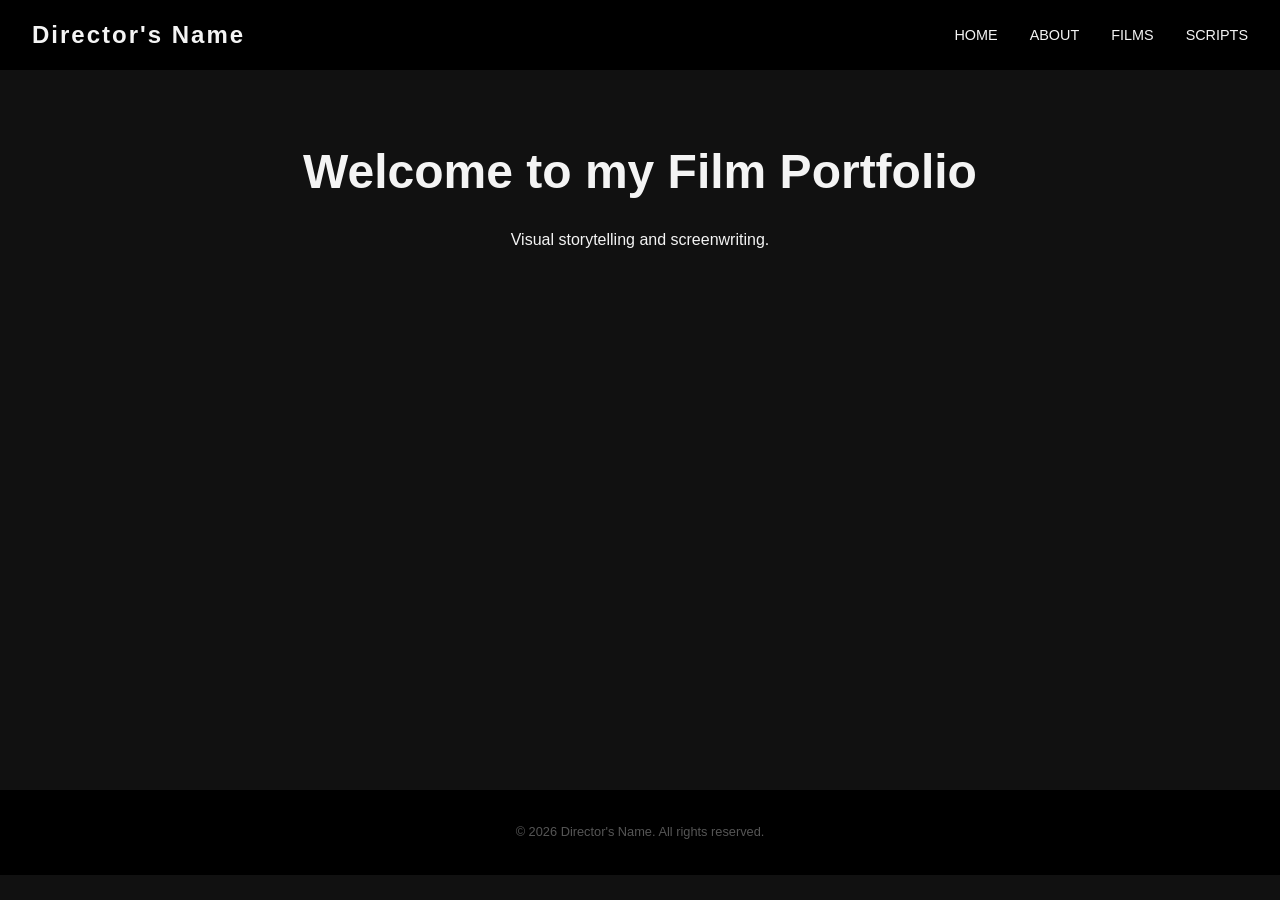
==== index.html @ 951afb04 "Files" ====
<!DOCTYPE html>
<html lang="en">
<head>
    <meta charset="UTF-8">
    <meta name="viewport" content="width=device-width, initial-scale=1.0">
    <title>My Film Portfolio</title>
    <link rel="stylesheet" href="css/style.css">
</head>
<body>

    <header>
        <nav>
            <div class="logo">Director's Name</div>
            <ul class="nav-links">
                <li><a href="index.html">Home</a></li>
                <li><a href="about.html">About</a></li>
                <li><a href="films.html">Films</a></li>
                <li><a href="scripts.html">Scripts</a></li>
            </ul>
        </nav>
    </header>

    <main>
        <section class="hero">
            <h1>Welcome to my Film Portfolio</h1>
            <p>Visual storytelling and screenwriting.</p>
        </section>
    </main>

    <footer>
        <p>&copy; 2026 Director's Name. All rights reserved.</p>
    </footer>

</body>
</html>
---- css/style.css ----
/* Reset default browser margins */
* {
    margin: 0;
    padding: 0;
    box-sizing: border-box;
}

body {
    font-family: 'Helvetica Neue', Arial, sans-serif;
    background-color: #111; /* Cinematic dark background */
    color: #f4f4f4;
    line-height: 1.6;
}

/* Navigation Styling */
header {
    background-color: #000;
    padding: 1rem 2rem;
}

nav {
    display: flex;
    justify-content: space-between;
    align-items: center;
}

.logo {
    font-size: 1.5rem;
    font-weight: bold;
    letter-spacing: 2px;
}

.nav-links {
    list-style: none;
    display: flex;
    gap: 2rem;
}

.nav-links a {
    color: #f4f4f4;
    text-decoration: none;
    text-transform: uppercase;
    font-size: 0.9rem;
    transition: color 0.3s ease;
}

.nav-links a:hover {
    color: #888; /* Subtle hover effect */
}

/* Main Content Area */
main {
    min-height: 80vh;
    padding: 4rem 2rem;
    display: flex;
    flex-direction: column;
    align-items: center;
    text-align: center;
}

.hero h1 {
    font-size: 3rem;
    margin-bottom: 1rem;
}

/* Footer Styling */
footer {
    text-align: center;
    padding: 2rem;
    background-color: #000;
    font-size: 0.8rem;
    color: #555;
}
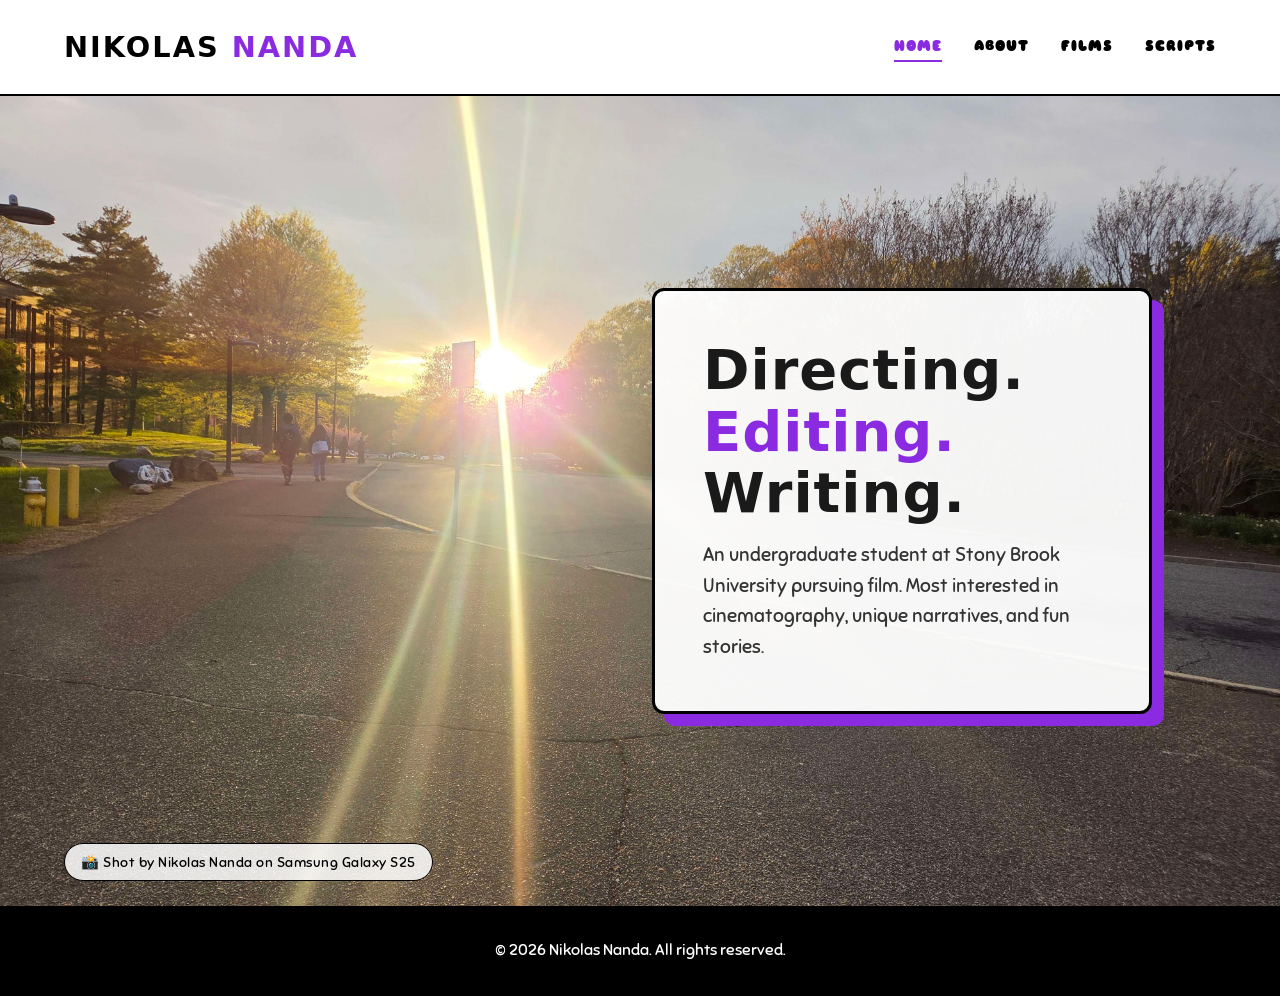
==== commit 00e62c27: "Site" ====
--- a/index.html
+++ b/index.html
@@ -3,16 +3,16 @@
 <head>
     <meta charset="UTF-8">
     <meta name="viewport" content="width=device-width, initial-scale=1.0">
-    <title>My Film Portfolio</title>
+    <title>Nikolas Nanda | Home</title>
     <link rel="stylesheet" href="css/style.css">
 </head>
 <body>
 
     <header>
         <nav>
-            <div class="logo">Director's Name</div>
+            <div class="logo">Nikolas <span>Nanda</span></div>
             <ul class="nav-links">
-                <li><a href="index.html">Home</a></li>
+                <li><a href="index.html" class="active">Home</a></li>
                 <li><a href="about.html">About</a></li>
                 <li><a href="films.html">Films</a></li>
                 <li><a href="scripts.html">Scripts</a></li>
@@ -20,16 +20,27 @@
         </nav>
     </header>
 
-    <main>
-        <section class="hero">
-            <h1>Welcome to my Film Portfolio</h1>
-            <p>Visual storytelling and screenwriting.</p>
-        </section>
-    </main>
+    <section class="home-hero-container">
+        
+        <div class="home-image-bg">
+            <img src="images/sunset.jpg" alt="Sunset">
+        </div>
+
+        <div class="home-text-card reveal">
+            <h1>Directing. <span>Editing.</span> Writing.</h1>
+            <p>An undergraduate student at Stony Brook University pursuing film. Most interested in cinematography, unique narratives, and fun stories.</p>
+        </div>
+
+        <div class="photo-credit">
+        📸 Shot by Nikolas Nanda on Samsung Galaxy S25
+        </div>
+
+    </section>
 
     <footer>
-        <p>&copy; 2026 Director's Name. All rights reserved.</p>
+        <p>&copy; 2026 Nikolas Nanda. All rights reserved.</p>
     </footer>
 
+    <script src="js/main.js"></script>
 </body>
 </html>
--- a/css/style.css
+++ b/css/style.css
@@ -1,4 +1,16 @@
-/* Reset default browser margins */
+@import url('https://fonts.googleapis.com/css2?family=Chewy&family=Sniglet:wght@400;800&display=swap');
+
+:root {
+    --bg-color: #ffffff;
+    --text-color: #1a1a1a; 
+    --accent-purple: #8a2be2;
+    --accent-black: #000000;
+    --gray-light: #f4f4f4;
+    
+    --font-heading: 'Chewy', system-ui, sans-serif;
+    --font-body: 'Sniglet', system-ui, sans-serif;
+}
+
 * {
     margin: 0;
     padding: 0;
@@ -6,16 +18,22 @@
 }
 
 body {
-    font-family: 'Helvetica Neue', Arial, sans-serif;
-    background-color: #111; /* Cinematic dark background */
-    color: #f4f4f4;
+    font-family: var(--font-body);
+    font-weight: 400;
+    background-color: var(--bg-color);
+    color: var(--text-color);
     line-height: 1.6;
 }
 
-/* Navigation Styling */
+h1, h2, h3, h4, .logo {
+    font-family: var(--font-heading);
+    letter-spacing: 1px;
+}
+
 header {
-    background-color: #000;
-    padding: 1rem 2rem;
+    background-color: var(--bg-color);
+    padding: 1.5rem 5%;
+    border-bottom: 2px solid var(--accent-black);
 }
 
 nav {
@@ -25,9 +43,15 @@
 }
 
 .logo {
-    font-size: 1.5rem;
+    font-size: 1.8rem;
     font-weight: bold;
+    color: var(--accent-black);
+    text-transform: uppercase;
     letter-spacing: 2px;
+}
+
+.logo span {
+    color: var(--accent-purple);
 }
 
 .nav-links {
@@ -37,37 +61,434 @@
 }
 
 .nav-links a {
-    color: #f4f4f4;
+    color: var(--accent-black);
     text-decoration: none;
+    font-weight: 800;
     text-transform: uppercase;
     font-size: 0.9rem;
+    letter-spacing: 1px;
     transition: color 0.3s ease;
-}
-
-.nav-links a:hover {
-    color: #888; /* Subtle hover effect */
-}
-
-/* Main Content Area */
+    padding-bottom: 5px;
+}
+
+.nav-links a:hover, .nav-links a.active {
+    color: var(--accent-purple);
+    border-bottom: 2px solid var(--accent-purple);
+}
+
 main {
     min-height: 80vh;
-    padding: 4rem 2rem;
-    display: flex;
-    flex-direction: column;
+    padding: 4rem 5%;
+    max-width: 1200px;
+    margin: 0 auto;
+}
+
+.home-hero-container {
+    position: relative;
+    width: 100%;
+    min-height: calc(100vh - 90px); 
+    display: flex;
     align-items: center;
+    justify-content: flex-end;
+    padding: 0 10%;
+    overflow: hidden;
+}
+
+.home-image-bg {
+    position: absolute;
+    top: 0;
+    left: 0;
+    width: 100%;
+    height: 100%;
+    z-index: 1;
+}
+
+.home-image-bg img {
+    width: 100%;
+    height: 100%;
+    object-fit: cover;
+}
+
+.home-image-bg::after {
+    content: '';
+    position: absolute;
+    top: 0;
+    left: 0;
+    width: 100%;
+    height: 100%;
+    background: none;
+    z-index: 2;
+}
+
+.home-text-card {
+    position: relative;
+    z-index: 3;
+    max-width: 500px;
+    background-color: rgba(255, 255, 255, 0.95);
+    padding: 3rem;
+    border-radius: 12px;
+    border: 3px solid var(--accent-black);
+    box-shadow: 12px 12px 0px var(--accent-purple); 
+}
+
+.home-text-card h1 {
+    font-size: 3.5rem;
+    margin-bottom: 1rem;
+    line-height: 1.1;
+}
+
+.home-text-card h1 span {
+    color: var(--accent-purple);
+}
+
+.home-text-card p {
+    font-size: 1.2rem;
+    color: #333;
+}
+
+@media (max-width: 768px) {
+    .home-hero-container {
+        padding: 2rem;
+        justify-content: center;
+    }
+    .home-text-card {
+        padding: 2rem;
+        text-align: center;
+    }
+    .home-text-card h1 {
+        font-size: 2.5rem;
+    }
+}
+.section-title {
+    font-size: 2.5rem;
+    margin-bottom: 3rem;
     text-align: center;
-}
-
-.hero h1 {
-    font-size: 3rem;
-    margin-bottom: 1rem;
-}
-
-/* Footer Styling */
+    text-transform: uppercase;
+    letter-spacing: 2px;
+    border-bottom: 4px solid var(--accent-purple);
+    display: inline-block;
+}
+
+.grid-container {
+    display: grid;
+    grid-template-columns: repeat(auto-fit, minmax(350px, 1fr));
+    gap: 3rem;
+}
+
+.grid-item {
+    background-color: var(--gray-light);
+    padding: 1rem;
+    border-radius: 8px;
+    border: 1px solid #ddd;
+    transition: transform 0.3s ease, box-shadow 0.3s ease;
+}
+
+.grid-item:hover {
+    transform: translateY(-5px);
+    box-shadow: 0 10px 20px rgba(138, 43, 226, 0.2);
+}
+
+.grid-item h3 {
+    margin-top: 1rem;
+    font-size: 1.5rem;
+}
+
+.grid-item p {
+    color: #666;
+    font-size: 0.95rem;
+    margin-top: 0.5rem;
+}
+
+.video-wrapper {
+    position: relative;
+    padding-bottom: 56.25%;
+    height: 0;
+    overflow: hidden;
+    border-radius: 4px;
+}
+
+.video-wrapper iframe {
+    position: absolute;
+    top: 0;
+    left: 0;
+    width: 100%;
+    height: 100%;
+    border: none;
+}
+
+.pdf-wrapper {
+    height: 500px;
+    width: 100%;
+    border-radius: 4px;
+    overflow: hidden;
+    border: 2px solid var(--accent-black);
+}
+
+.pdf-wrapper iframe {
+    width: 100%;
+    height: 100%;
+    border: none;
+}
+
 footer {
+    background-color: var(--accent-black);
+    color: var(--bg-color);
     text-align: center;
     padding: 2rem;
+    margin-top: auto;
+}
+
+.reveal {
+    opacity: 0;
+    transform: translateY(30px);
+    transition: opacity 0.8s ease, transform 0.8s ease;
+}
+
+.reveal.visible {
+    opacity: 1;
+    transform: translateY(0);
+}
+
+.video-thumbnail-container {
+    position: relative;
+    width: 100%;
+    padding-bottom: 56.25%;
     background-color: #000;
-    font-size: 0.8rem;
-    color: #555;
+    cursor: pointer;
+    overflow: hidden;
+    border-radius: 4px;
+}
+
+.thumbnail-img {
+    position: absolute;
+    width: 100%;
+    height: 100%;
+    object-fit: cover;
+    opacity: 0.85;
+    transition: transform 0.5s ease, opacity 0.3s ease;
+}
+
+.video-thumbnail-container:hover .thumbnail-img {
+    transform: scale(1.04);
+    opacity: 1;
+}
+
+.play-button {
+    position: absolute;
+    top: 50%;
+    left: 50%;
+    transform: translate(-50%, -50%);
+    width: 65px;
+    height: 65px;
+    background-color: rgba(0, 0, 0, 0.75);
+    border: 2px solid var(--bg-color);
+    border-radius: 50%;
+    display: flex;
+    align-items: center;
+    justify-content: center;
+    transition: background-color 0.3s ease, border-color 0.3s ease, transform 0.2s ease;
+}
+
+.play-button svg {
+    width: 28px;
+    height: 28px;
+    fill: var(--bg-color);
+    margin-left: 4px;
+}
+
+.video-thumbnail-container:hover .play-button {
+    background-color: var(--accent-purple);
+    border-color: var(--accent-purple);
+    transform: translate(-50%, -50%) scale(1.1);
+}
+
+.lightbox {
+    display: none; 
+    position: fixed;
+    top: 0;
+    left: 0;
+    width: 100%;
+    height: 100%;
+    background-color: rgba(0, 0, 0, 0.95);
+    z-index: 9999;
+    justify-content: center;
+    align-items: center;
+}
+
+.lightbox-content {
+    width: 90%;
+    max-width: 1000px;
+}
+
+.close-lightbox {
+    position: absolute;
+    top: 30px;
+    right: 40px;
+    color: #ffffff;
+    font-size: 45px;
+    font-weight: 300;
+    cursor: pointer;
+    transition: color 0.3s ease;
+    user-select: none;
+}
+
+.close-lightbox:hover {
+    color: var(--accent-purple);
+}
+
+.about-container {
+    display: flex;
+    gap: 5rem;
+    align-items: flex-start;
+    flex-wrap: wrap;
+}
+
+.about-image {
+    flex: 1;
+    min-width: 300px;
+}
+
+.about-image img {
+    width: 100%;
+    height: auto;
+    border-radius: 4px;
+    border: 3px solid var(--accent-black);
+    box-shadow: 10px 10px 0px var(--accent-purple);
+}
+
+.about-text {
+    flex: 1.5;
+    min-width: 350px;
+}
+
+.about-title {
+    font-size: 3rem;
+    text-transform: uppercase;
+    margin-bottom: 1.5rem;
+    letter-spacing: 1px;
+}
+
+.about-title span {
+    color: var(--accent-purple);
+}
+
+.about-text p {
+    font-size: 1.1rem;
+    margin-bottom: 1.5rem;
+    color: #444;
+}
+
+.about-meta {
+    display: flex;
+    gap: 3rem;
+    margin-top: 2.5rem;
+    border-top: 1px solid #ddd;
+    padding-top: 2rem;
+}
+
+.meta-column h3 {
+    font-size: 1.2rem;
+    text-transform: uppercase;
+    color: var(--accent-purple);
+    margin-bottom: 0.8rem;
+    letter-spacing: 1px;
+}
+
+.meta-column ul {
+    list-style: none;
+}
+
+.meta-column ul li {
+    font-size: 1rem;
+    margin-bottom: 0.5rem;
+    color: var(--text-color);
+    font-weight: 500;
+}
+
+
+
+.gallery-grid {
+    display: grid;
+    grid-template-columns: repeat(auto-fit, minmax(450px, 1fr));
+    gap: 2rem;
+    margin-top: 2rem;
+}
+
+
+@media (max-width: 500px) {
+    .gallery-grid {
+        grid-template-columns: 1fr;
+    }
+}
+
+.gallery-item {
+    position: relative;
+    width: 100%;
+    padding-bottom: 56.25%;
+    overflow: hidden;
+    border-radius: 4px;
+    border: 1px solid #ddd;
+    cursor: pointer;
+}
+
+.gallery-item img {
+    position: absolute;
+    width: 100%;
+    height: 100%;
+    object-fit: cover;
+    transition: transform 0.5s ease;
+}
+
+.gallery-overlay {
+    position: absolute;
+    bottom: 0;
+    left: 0;
+    width: 100%;
+    height: 100%;
+    background: linear-gradient(to top, rgba(138, 43, 226, 0.85) 0%, rgba(0,0,0,0.4) 60%, transparent 100%);
+    display: flex;
+    align-items: flex-end;
+    padding: 1.5rem;
+    opacity: 0;
+    transition: opacity 0.4s ease;
+}
+
+.shot-details {
+    color: #ffffff;
+    font-weight: 600;
+    font-size: 1rem;
+    transform: translateY(10px);
+    transition: transform 0.4s ease;
+}
+
+
+.gallery-item:hover img {
+    transform: scale(1.05);
+}
+
+.gallery-item:hover .gallery-overlay {
+    opacity: 1;
+}
+
+.gallery-item:hover .shot-details {
+    transform: translateY(0);
+}
+
+.photo-credit {
+    position: absolute;
+    bottom: 25px;
+    left: 5%;
+    z-index: 3;
+    
+    font-family: var(--font-body);
+    font-weight: 400; 
+    font-size: 0.9rem;
+    
+    color: var(--accent-black);
+    background-color: rgba(255, 255, 255, 0.85);
+    padding: 0.4rem 1rem;
+    border-radius: 50px;
+    border: 1.5px solid var(--accent-black);
+    letter-spacing: 0.5px;
+    pointer-events: none;
 }
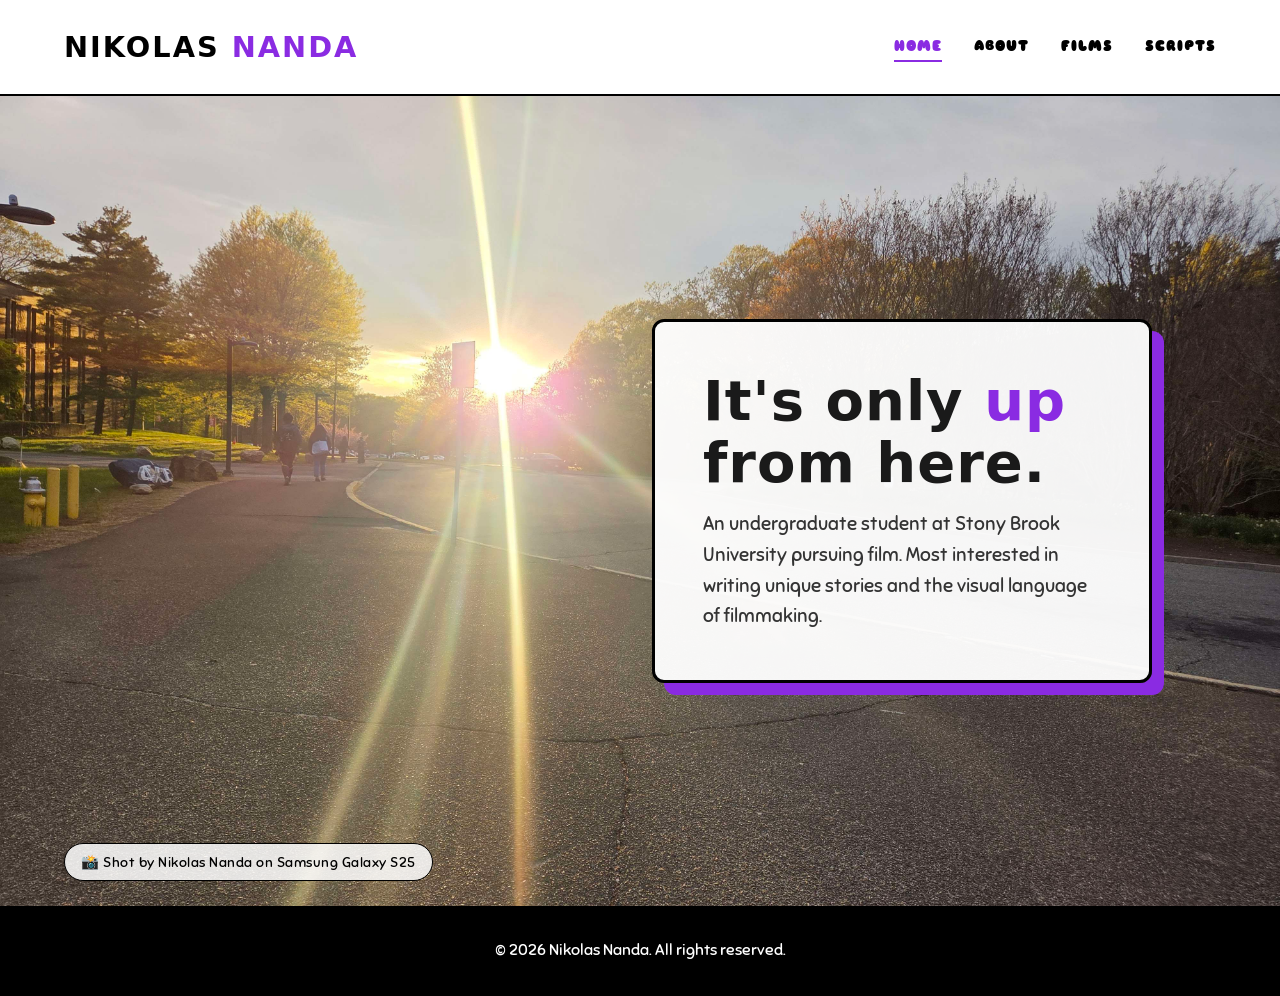
==== commit a4ebc089: "Update header and paragraph text in index.html" ====
--- a/index.html
+++ b/index.html
@@ -27,8 +27,8 @@
         </div>
 
         <div class="home-text-card reveal">
-            <h1>Directing. <span>Editing.</span> Writing.</h1>
-            <p>An undergraduate student at Stony Brook University pursuing film. Most interested in cinematography, unique narratives, and fun stories.</p>
+            <h1> It's only <span>up</span> from here. </h1>
+            <p>An undergraduate student at Stony Brook University pursuing film. Most interested in writing unique stories and the visual language of filmmaking.</p>
         </div>
 
         <div class="photo-credit">
@@ -43,4 +43,4 @@
 
     <script src="js/main.js"></script>
 </body>
-</html>+</html>
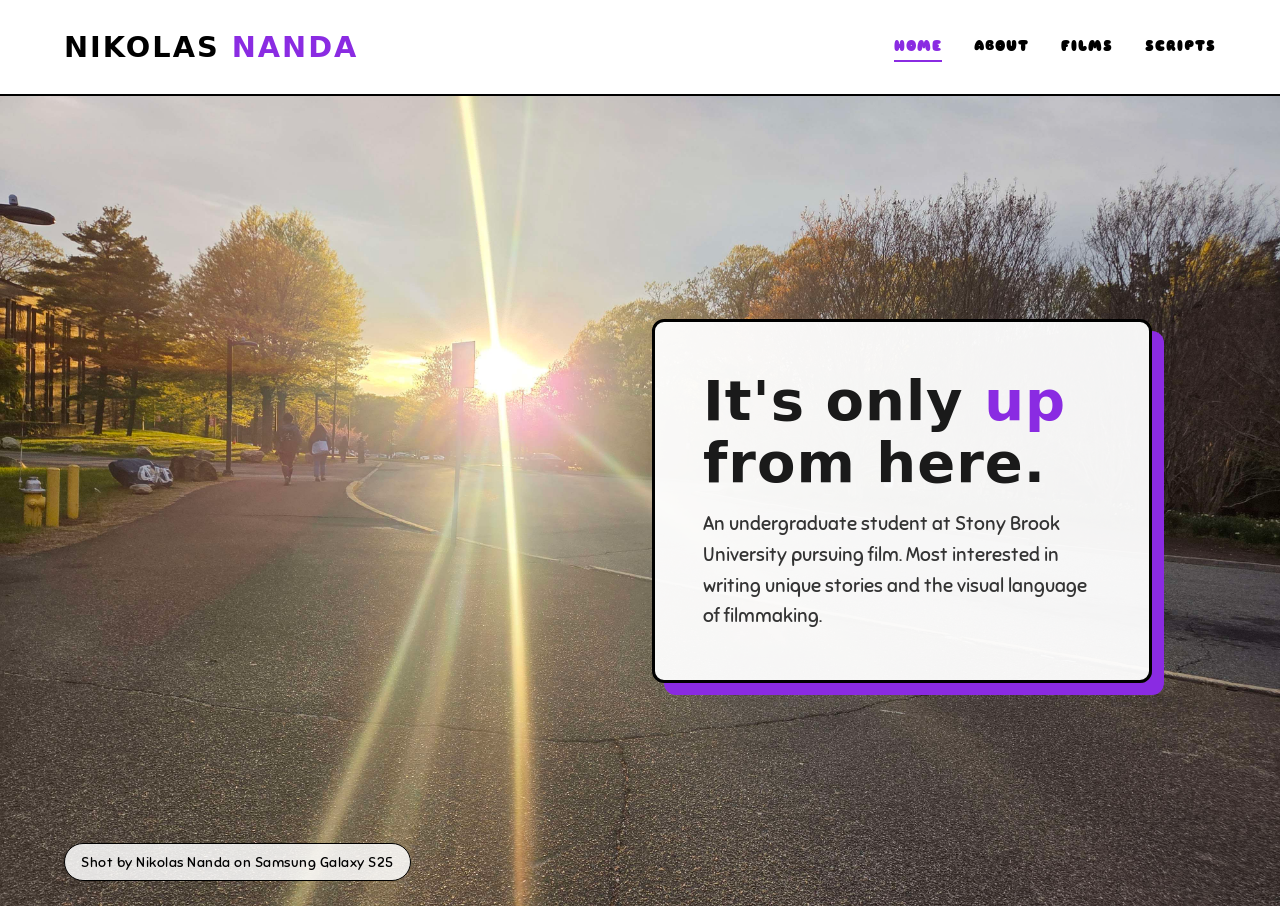
==== commit 2642499b: "Remove footer from index.html Removed footer section from the HTML." ====
--- a/index.html
+++ b/index.html
@@ -32,15 +32,11 @@
         </div>
 
         <div class="photo-credit">
-        📸 Shot by Nikolas Nanda on Samsung Galaxy S25
+        Shot by Nikolas Nanda on Samsung Galaxy S25
         </div>
 
     </section>
 
-    <footer>
-        <p>&copy; 2026 Nikolas Nanda. All rights reserved.</p>
-    </footer>
-
     <script src="js/main.js"></script>
 </body>
 </html>
